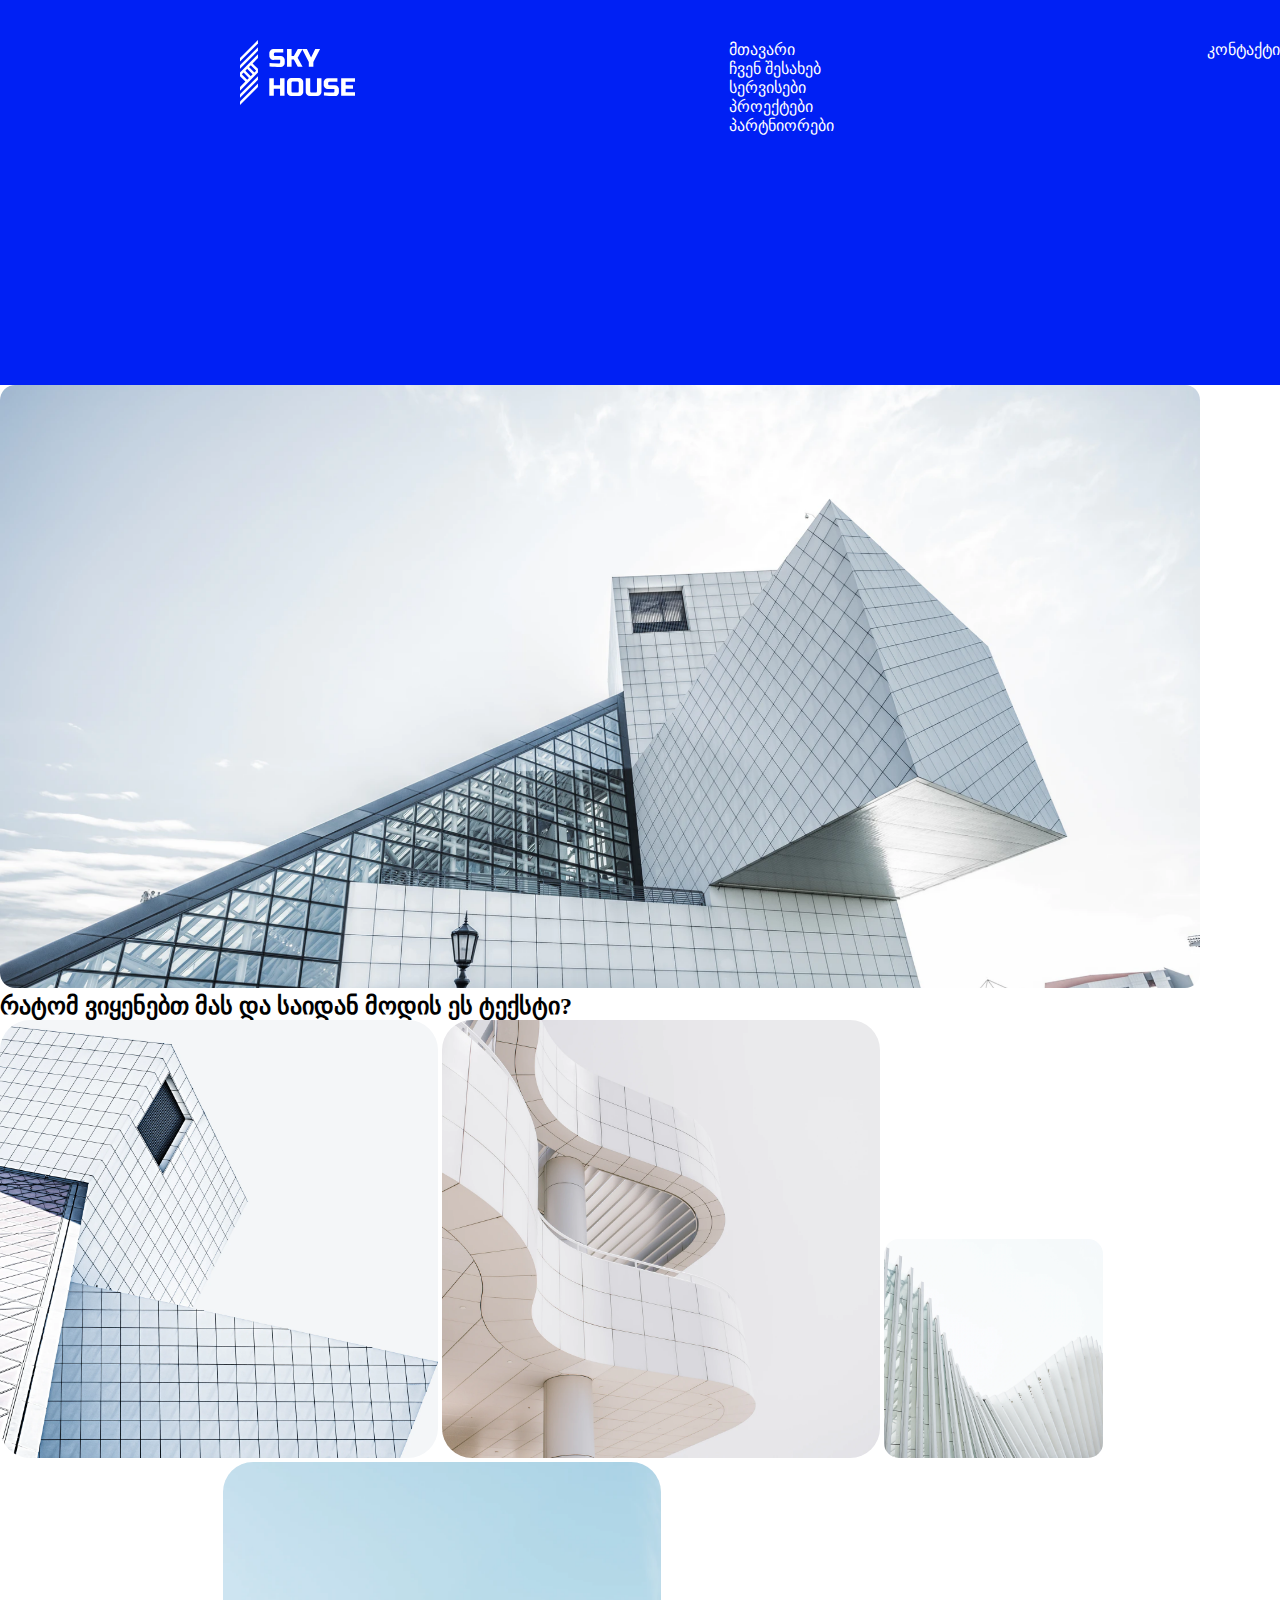
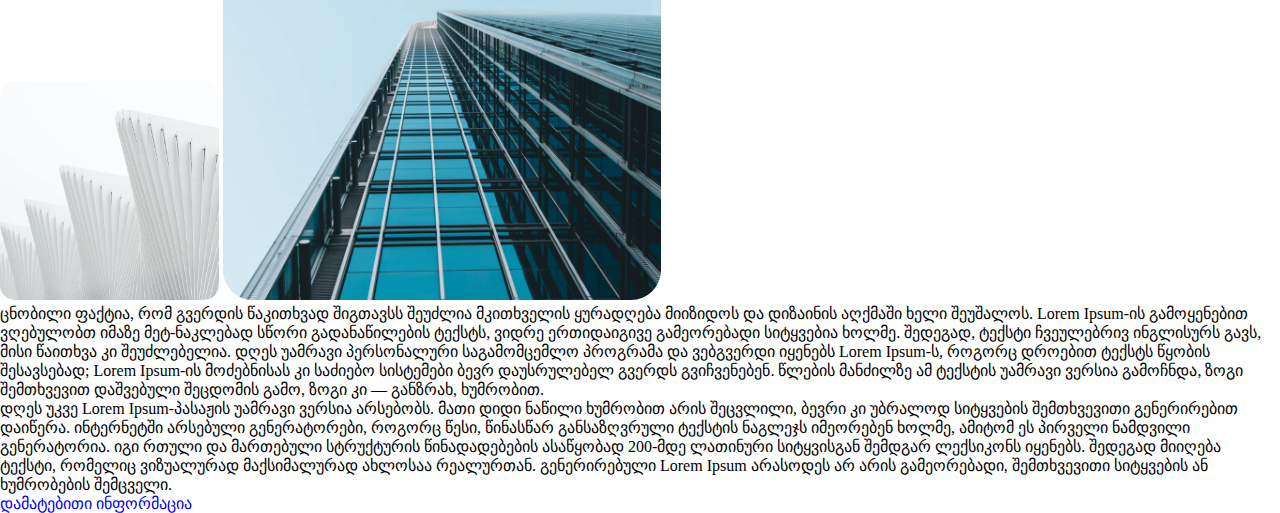
==== index.html @ bde54d6a "nothing" ====
<!DOCTYPE html>
<html lang="en">
<head>
    <meta charset="UTF-8">
    <meta http-equiv="X-UA-Compatible" content="IE=edge">
    <meta name="viewport" content="width=device-width, initial-scale=1.0">
    <link rel="stylesheet" href="/assets/style/style.css">
    <title>lesson 4</title>
</head>
<body>
    <header>
        
        
        <div class="nav_bar">
            <nav>
                <a class="logo_svg" href="#"><img src="/assets/images/Logo.svg" alt="Logo"></a>
                <ul class="nav_list">
                    <li>
                        <a href="#">მთავარი</a>
                    </li>
                    <li>
                        <a href="#">ჩვენ შესახებ</a>
                    </li>
                    <li>
                        <a href="#">სერვისები</a>
                    </li>
                    <li>
                        <a href="#">პროექტები</a>
                    </li>
                    <li>
                        <a href="#">პარტნიორები</a>
                    </li>
                </ul>
                <a class="button" href="#">კონტაქტი</a>
            </nav>
            
        </div>
       
        
    </header>
    <section>
        <article>
            <img class="main_img" src="/assets/images/SkyHouse_MainPNG.png" alt="SkyHouse_MainPNG">
               <h2>რატომ ვიყენებთ მას და საიდან მოდის ეს ტექსტი?</h2>
               <div class="intro_images">
                <img src="/assets/images/image 1.png" alt="image1">
                <img src="/assets/images/image 2.png" alt="image2">
                <img src="/assets/images/image 3.png" alt="image3">
                <img src="/assets/images/image 4.png" alt="image4">
                <img src="/assets/images/image 5.png" alt="image5">
               </div>
                <p class="intro_text">
                    ცნობილი ფაქტია, რომ გვერდის წაკითხვად შიგთავსს შეუძლია მკითხველის ყურადღება მიიზიდოს და დიზაინის აღქმაში ხელი შეუშალოს. Lorem Ipsum-ის გამოყენებით ვღებულობთ იმაზე მეტ-ნაკლებად სწორი გადანაწილების ტექსტს, ვიდრე ერთიდაიგივე გამეორებადი სიტყვებია ხოლმე. შედეგად, ტექსტი ჩვეულებრივ ინგლისურს გავს, მისი წაითხვა კი შეუძლებელია. დღეს უამრავი პერსონალური საგამომცემლო პროგრამა და ვებგვერდი იყენებს Lorem Ipsum-ს, როგორც დროებით ტექსტს წყობის შესავსებად; Lorem Ipsum-ის მოძებნისას კი საძიებო სისტემები ბევრ დაუსრულებელ გვერდს გვიჩვენებენ. წლების მანძილზე ამ ტექსტის უამრავი ვერსია გამოჩნდა, ზოგი შემთხვევით დაშვებული შეცდომის გამო, ზოგი კი — განზრახ, ხუმრობით.
                </p>
                <p class="intro_text>
                    გავრცელებული მოსაზრებით, Lorem Ipsum შემთხვევითი ტექსტი სულაც არაა. მისი ფესვები ჯერკიდევ ჩვ. წ. აღ-მდე 45 წლის დროინდელი კლასიკური ლათინური ლიტერატურიდან მოდის. ვირჯინიის შტატში მდებარე ჰემპდენ-სიდნეის კოლეჯის პროფესორმა რიჩარდ მაკკლინტოკმა აიღო ერთ-ერთი ყველაზე იშვიათი ლათინური სიტყვა “consectetur” Lorem Ipsum-პასაჟიდან და გადაწყვიტა მოეძებნა იგი კლასიკურ ლიტერატურაში. ძიება შედეგიანი აღმოჩნდა — ტექსტი Lorem Ipsum გადმოწერილი ყოფილა ციცერონის “de Finibus Bonorum et Malorum”-ის 1.10.32 და 1.10.33 თავებიდან. ეს წიგნი ეთიკის თეორიის ტრაქტატია, რომელიც რენესანსის პერიოდში ძალიან იყო გავრცელებული. Lorem Ipsum-ის პირველი ხაზი, “Lorem ipsum dolor sit amet…” სწორედ ამ წიგნის 1.10.32 თავიდანაა. მათთვის, ვისაც აინტერესებს, ქვევით მოყვანილია Lorem Ipsum-ის ორიგინალი ნაწყვეტი 1500-იანი წლებიდან. ასევე შეგიძლიათ ნახოთ 1.10.32 და 1.10.33 თავები ციცერონის “de Finibus Bonorum et Malorum”-დან, რომელსაც თან ერთვის 1914 წელს ჰ. რექჰამის შესრულებული ინგლისურენოვანი თარგმანი.
                </p>
                <p class="intro_text>
                    დღეს უკვე Lorem Ipsum-პასაჟის უამრავი ვერსია არსებობს. მათი დიდი ნაწილი ხუმრობით არის შეცვლილი, ბევრი კი უბრალოდ სიტყვების შემთხვევითი გენერირებით დაიწერა. ინტერნეტში არსებული გენერატორები, როგორც წესი, წინასწარ განსაზღვრული ტექსტის ნაგლეჯს იმეორებენ ხოლმე, ამიტომ ეს პირველი ნამდვილი გენერატორია. იგი რთული და მართებული სტრუქტურის წინადადებების ასაწყობად 200-მდე ლათინური სიტყვისგან შემდგარ ლექსიკონს იყენებს. შედეგად მიიღება ტექსტი, რომელიც ვიზუალურად მაქსიმალურად ახლოსაა რეალურთან. გენერირებული Lorem Ipsum არასოდეს არ არის გამეორებადი, შემთხვევითი სიტყვების ან ხუმრობების შემცველი.
                </p>
                <a class="button_learnmore" href="#">დამატებითი ინფორმაცია</a>
        </article>
        
    </section>
</body>
</html>
---- assets/style/style.css ----
*{
    margin: 0;
    padding: 0;
    box-sizing: border-box;
}
a{
    text-decoration: none;
}
ul{
    list-style-type: none;
}
header{
    margin: auto;
    
}
.nav_bar{
    padding-top: 40px;
    padding-left: 240px;
    height: 385px;
    background-color: #0020F4;
   
    
    
}
.nav li{
    display: inline-block;
}
nav a{
    color: #FFFFFF;
    font-size: 16px;
}
.main_img{
    max-width: 1200px;
    width: 100%;
    margin-top: auto;
    object-fit: cover;
    
}
nav{
    display: flex;
    justify-content: space-between;
   
}
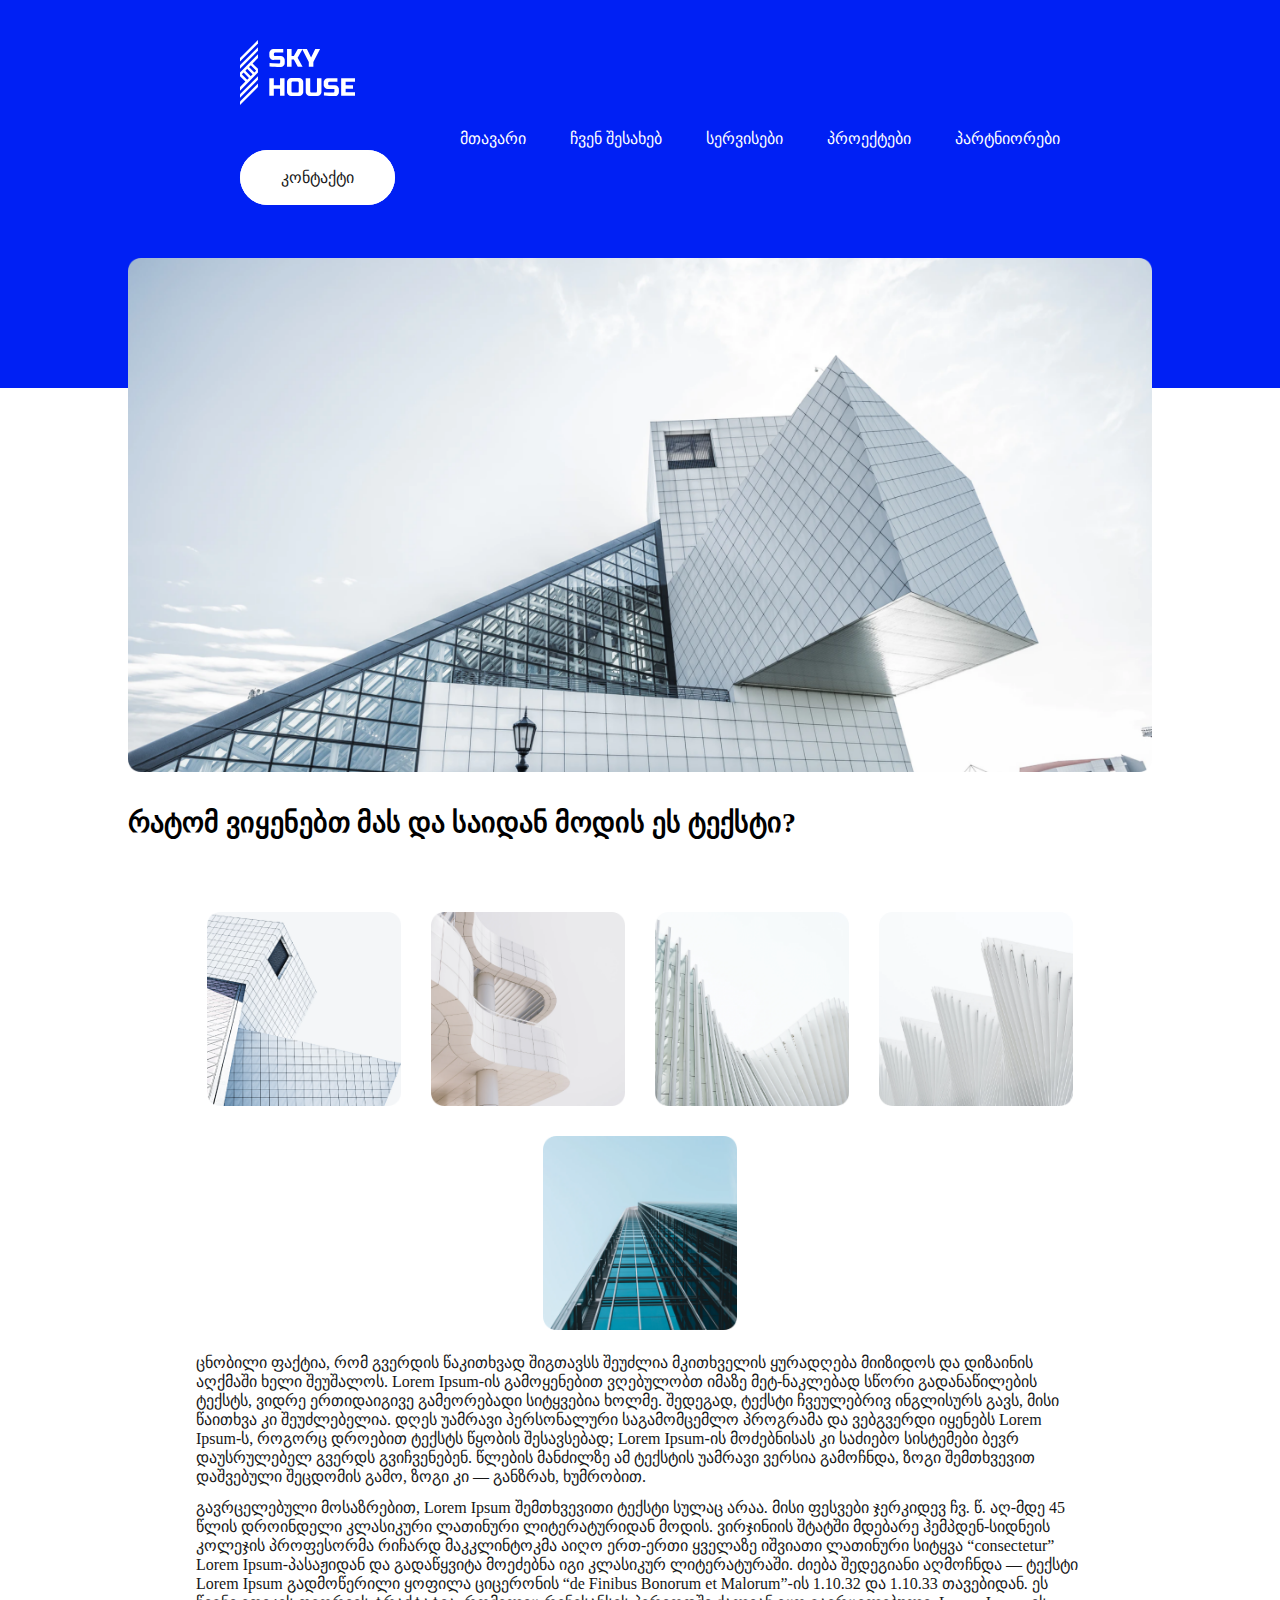
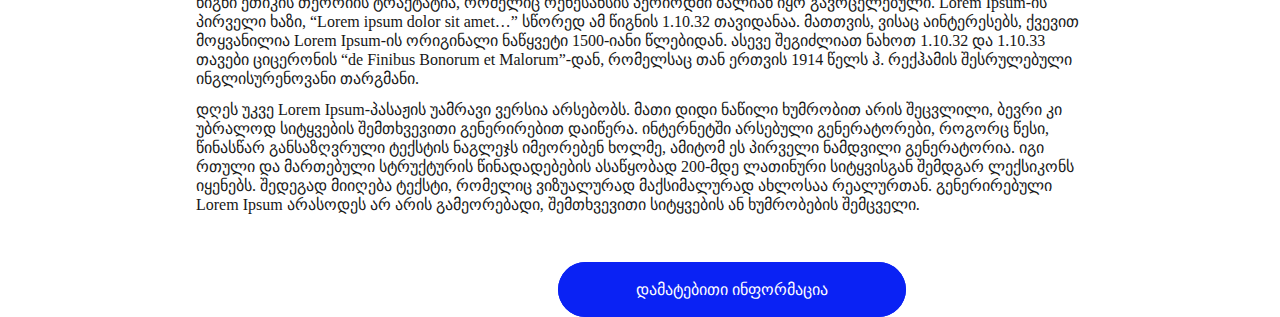
==== commit e20a7112: "create header(nav bar), section" ====
--- a/index.html
+++ b/index.html
@@ -4,17 +4,15 @@
     <meta charset="UTF-8">
     <meta http-equiv="X-UA-Compatible" content="IE=edge">
     <meta name="viewport" content="width=device-width, initial-scale=1.0">
-    <link rel="stylesheet" href="/assets/style/style.css">
-    <title>lesson 4</title>
+    <link rel="stylesheet" href="assets/style/style.css">
+    <title>lesson4</title>
 </head>
 <body>
     <header>
-        
-        
-        <div class="nav_bar">
+        <div class="navigation">
+            <a class="logo-main" href="#"><img src="/assets/images/Logo.svg" alt="Logo"></a>
             <nav>
-                <a class="logo_svg" href="#"><img src="/assets/images/Logo.svg" alt="Logo"></a>
-                <ul class="nav_list">
+                <ul>
                     <li>
                         <a href="#">მთავარი</a>
                     </li>
@@ -31,36 +29,46 @@
                         <a href="#">პარტნიორები</a>
                     </li>
                 </ul>
-                <a class="button" href="#">კონტაქტი</a>
+                <a class="button-con" href="#">კონტაქტი</a>
             </nav>
             
+
+
+
         </div>
-       
-        
+    
     </header>
-    <section>
-        <article>
-            <img class="main_img" src="/assets/images/SkyHouse_MainPNG.png" alt="SkyHouse_MainPNG">
-               <h2>რატომ ვიყენებთ მას და საიდან მოდის ეს ტექსტი?</h2>
-               <div class="intro_images">
-                <img src="/assets/images/image 1.png" alt="image1">
-                <img src="/assets/images/image 2.png" alt="image2">
-                <img src="/assets/images/image 3.png" alt="image3">
-                <img src="/assets/images/image 4.png" alt="image4">
-                <img src="/assets/images/image 5.png" alt="image5">
-               </div>
-                <p class="intro_text">
-                    ცნობილი ფაქტია, რომ გვერდის წაკითხვად შიგთავსს შეუძლია მკითხველის ყურადღება მიიზიდოს და დიზაინის აღქმაში ხელი შეუშალოს. Lorem Ipsum-ის გამოყენებით ვღებულობთ იმაზე მეტ-ნაკლებად სწორი გადანაწილების ტექსტს, ვიდრე ერთიდაიგივე გამეორებადი სიტყვებია ხოლმე. შედეგად, ტექსტი ჩვეულებრივ ინგლისურს გავს, მისი წაითხვა კი შეუძლებელია. დღეს უამრავი პერსონალური საგამომცემლო პროგრამა და ვებგვერდი იყენებს Lorem Ipsum-ს, როგორც დროებით ტექსტს წყობის შესავსებად; Lorem Ipsum-ის მოძებნისას კი საძიებო სისტემები ბევრ დაუსრულებელ გვერდს გვიჩვენებენ. წლების მანძილზე ამ ტექსტის უამრავი ვერსია გამოჩნდა, ზოგი შემთხვევით დაშვებული შეცდომის გამო, ზოგი კი — განზრახ, ხუმრობით.
-                </p>
-                <p class="intro_text>
+    <main>
+        <section>
+            <img class="main-image" src="/assets/images/SkyHouse_MainPNG.png" alt="SkyHouse">
+            <h2>რატომ ვიყენებთ მას და საიდან მოდის ეს ტექსტი?</h2>
+            <div class="mini-section">
+                <img class="images-disc" src="/assets/images/image 1.png" alt="iamge1">
+                <img class="images-disc" src="/assets/images/image 2.png" alt="image2">
+                <img class="images-disc" src="/assets/images/image 3.png" alt="image3">
+                <img class="images-disc" src="/assets/images/image 4.png" alt="image4">
+                <img class="images-disc" src="/assets/images/image 5.png" alt="image5">
+
+
+            </div>
+            <div class="more_info">
+                <p>
+                    ცნობილი ფაქტია, რომ გვერდის წაკითხვად შიგთავსს შეუძლია მკითხველის ყურადღება მიიზიდოს და დიზაინის აღქმაში ხელი შეუშალოს. Lorem Ipsum-ის გამოყენებით ვღებულობთ იმაზე მეტ-ნაკლებად სწორი გადანაწილების ტექსტს, ვიდრე ერთიდაიგივე გამეორებადი სიტყვებია ხოლმე. შედეგად, ტექსტი ჩვეულებრივ ინგლისურს გავს, მისი წაითხვა კი შეუძლებელია. დღეს უამრავი პერსონალური საგამომცემლო პროგრამა და ვებგვერდი იყენებს Lorem Ipsum-ს, როგორც დროებით ტექსტს წყობის შესავსებად; Lorem Ipsum-ის მოძებნისას კი საძიებო სისტემები ბევრ დაუსრულებელ გვერდს გვიჩვენებენ. წლების მანძილზე ამ ტექსტის უამრავი ვერსია გამოჩნდა, ზოგი შემთხვევით დაშვებული შეცდომის გამო, ზოგი კი — განზრახ, ხუმრობით.                </p>
+                <p>
                     გავრცელებული მოსაზრებით, Lorem Ipsum შემთხვევითი ტექსტი სულაც არაა. მისი ფესვები ჯერკიდევ ჩვ. წ. აღ-მდე 45 წლის დროინდელი კლასიკური ლათინური ლიტერატურიდან მოდის. ვირჯინიის შტატში მდებარე ჰემპდენ-სიდნეის კოლეჯის პროფესორმა რიჩარდ მაკკლინტოკმა აიღო ერთ-ერთი ყველაზე იშვიათი ლათინური სიტყვა “consectetur” Lorem Ipsum-პასაჟიდან და გადაწყვიტა მოეძებნა იგი კლასიკურ ლიტერატურაში. ძიება შედეგიანი აღმოჩნდა — ტექსტი Lorem Ipsum გადმოწერილი ყოფილა ციცერონის “de Finibus Bonorum et Malorum”-ის 1.10.32 და 1.10.33 თავებიდან. ეს წიგნი ეთიკის თეორიის ტრაქტატია, რომელიც რენესანსის პერიოდში ძალიან იყო გავრცელებული. Lorem Ipsum-ის პირველი ხაზი, “Lorem ipsum dolor sit amet…” სწორედ ამ წიგნის 1.10.32 თავიდანაა. მათთვის, ვისაც აინტერესებს, ქვევით მოყვანილია Lorem Ipsum-ის ორიგინალი ნაწყვეტი 1500-იანი წლებიდან. ასევე შეგიძლიათ ნახოთ 1.10.32 და 1.10.33 თავები ციცერონის “de Finibus Bonorum et Malorum”-დან, რომელსაც თან ერთვის 1914 წელს ჰ. რექჰამის შესრულებული ინგლისურენოვანი თარგმანი.
                 </p>
-                <p class="intro_text>
+                <p>
                     დღეს უკვე Lorem Ipsum-პასაჟის უამრავი ვერსია არსებობს. მათი დიდი ნაწილი ხუმრობით არის შეცვლილი, ბევრი კი უბრალოდ სიტყვების შემთხვევითი გენერირებით დაიწერა. ინტერნეტში არსებული გენერატორები, როგორც წესი, წინასწარ განსაზღვრული ტექსტის ნაგლეჯს იმეორებენ ხოლმე, ამიტომ ეს პირველი ნამდვილი გენერატორია. იგი რთული და მართებული სტრუქტურის წინადადებების ასაწყობად 200-მდე ლათინური სიტყვისგან შემდგარ ლექსიკონს იყენებს. შედეგად მიიღება ტექსტი, რომელიც ვიზუალურად მაქსიმალურად ახლოსაა რეალურთან. გენერირებული Lorem Ipsum არასოდეს არ არის გამეორებადი, შემთხვევითი სიტყვების ან ხუმრობების შემცველი.
                 </p>
-                <a class="button_learnmore" href="#">დამატებითი ინფორმაცია</a>
-        </article>
-        
-    </section>
+    
+
+
+            </div>
+            <a class="button-moreinfo" href="#">დამატებითი ინფორმაცია</a>
+            
+
+        </section>
+    </main>
+    
 </body>
 </html>--- a/assets/style/style.css
+++ b/assets/style/style.css
@@ -3,41 +3,98 @@
     padding: 0;
     box-sizing: border-box;
 }
-a{
+ul a{
     text-decoration: none;
+    color: #ffffff;
+    font-size: 16px;
 }
 ul{
     list-style-type: none;
+    text-align: center;
 }
+
 header{
-    margin: auto;
-    
-}
-.nav_bar{
+    background-color: #0020F4;
+    height: 387.56px;
     padding-top: 40px;
     padding-left: 240px;
-    height: 385px;
-    background-color: #0020F4;
-   
+    
+    
+
+}
+
+nav li{
+    display: inline-block;
+    padding: 20px;
     
     
 }
-.nav li{
-    display: inline-block;
+.button-con{
+    color: #171717;
+    font-size: 16px;
+    text-decoration: none;
+    list-style-type: none;
+    background-color:#FFFFFF ;
+    border: 1px solid #FFFFFF ;
+    border-radius: 28px;
+    padding: 18px 40px ;
+    
+    
 }
-nav a{
+section{
+    max-width: 1200px;
+	width: 80%;
+	margin:auto;
+	margin-top:-130px;
+}
+.main-image{
+	width: 100%;
+    object-fit: cover;
+}
+.mini-section{
+    text-align: center;
+
+    
+}
+h2{
+    font-size: 28px;
+    margin-top: 30px;
+    margin-bottom: 60px;
+}
+
+.images-disc{
+    max-width: 220px;
+    padding: 13px; 
+}
+p{
+    max-width:900px;
+    
+    font-size: 16px;
+    color: #171717;
+    padding: 6px;
+    margin: auto;
+    
+    
+}
+.more_info{
+    margin-bottom: 60px;
+
+}
+
+.button-moreinfo{
+    max-width: 300px;
     color: #FFFFFF;
     font-size: 16px;
-}
-.main_img{
-    max-width: 1200px;
-    width: 100%;
-    margin-top: auto;
-    object-fit: cover;
+    text-decoration: none;
+    list-style-type: none;
+    background-color:#0A22F4 ;
+    border: 1px solid #0A22F4;
+    border-radius: 28px;
+    padding: 18px 77px;
+    margin-left: 430px;
     
-}
-nav{
-    display: flex;
-    justify-content: space-between;
-   
+    
+    
+
+
 }